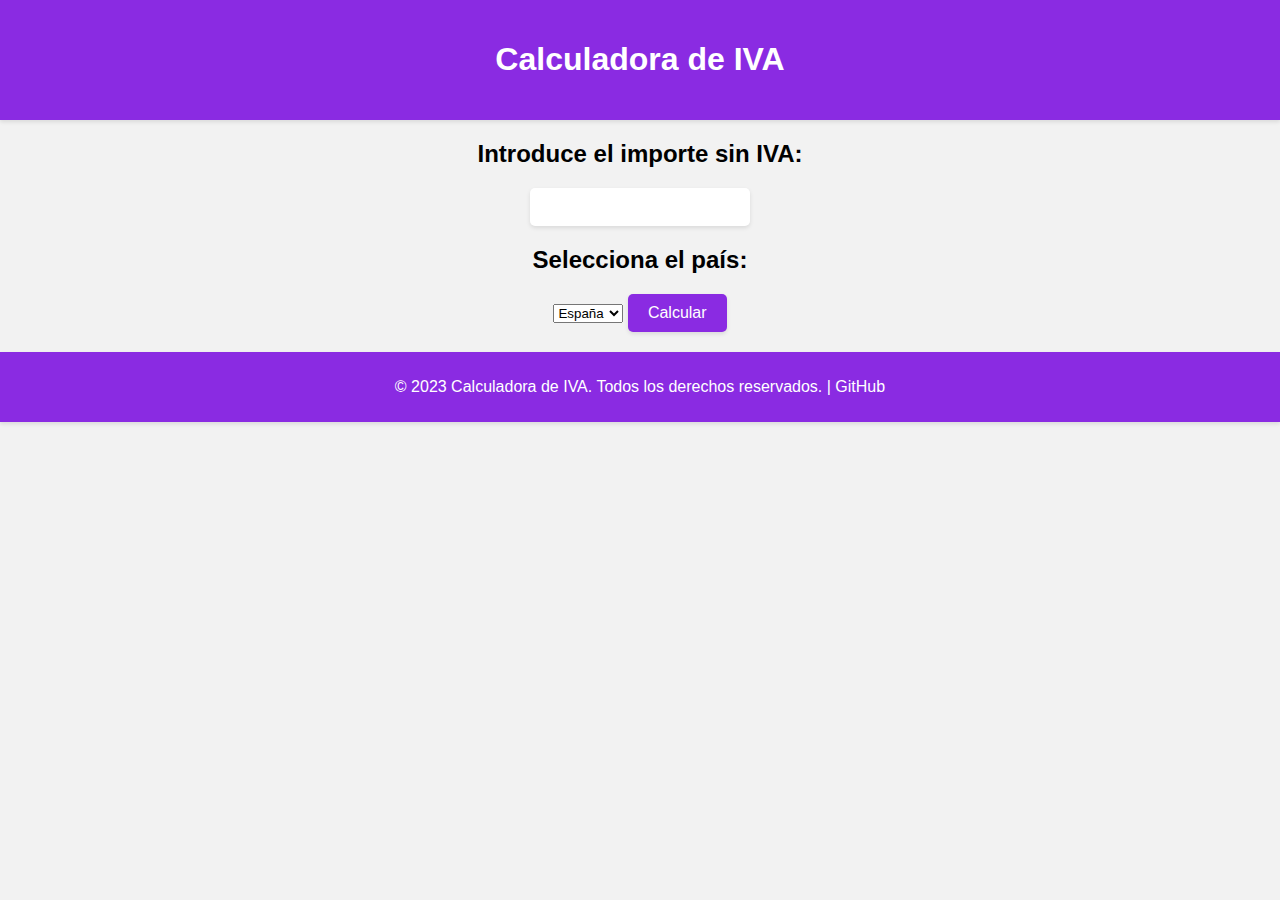
==== CalculadoraIVA.HTML @ 0ce413b6 "Calculadora IVA" ====
<!DOCTYPE html>
<html>
<head>
    <meta charset="UTF-8">
    <meta name="viewport" content="width=device-width, initial-scale=1.0">
    <title>Calculadora de IVA</title>
    <link rel="stylesheet" type="text/css" href="styles.css">
</head>
<body>
    <header>
        <h1>Calculadora de IVA</h1>
    </header>

    <section>
        <h2>Introduce el importe sin IVA:</h2>
        <input type="number" id="importe" step="0.01">
        
        <h2>Selecciona el país:</h2>
        <select id="pais">
            <option value="espana">España</option>
            <option value="andorra">Andorra</option>
        </select>

        <button onclick="calcularIVA()">Calcular</button>
    </section>

    <section id="resultado" style="display: none;">
        <h2>Resultado:</h2>
        <p id="importe-iva"></p>
    </section>

    <footer>
        <p>© 2023 Calculadora de IVA. Todos los derechos reservados. | <a href="https://github.com/ManuelJimena/ManuelJimena">GitHub</a></p>
    </footer>

    <script src="script.js"></script>
</body>
</html>
---- styles.css ----
body {
  font-family: Arial, sans-serif; /* Se establece la fuente para el texto del cuerpo del documento */
  margin: 0; /* Se elimina el margen exterior del cuerpo del documento */
  padding: 0; /* Se elimina el relleno del cuerpo del documento */
  background-color: #f2f2f2; /* Se establece el color de fondo del cuerpo del documento */
}

header {
  background-color: #8a2be2; /* Se establece el color de fondo del encabezado */
  color: #fff; /* Se establece el color del texto del encabezado */
  padding: 20px; /* Se establece el relleno interno del encabezado */
  text-align: center; /* Se centra el contenido del encabezado */
  box-shadow: 0 2px 4px rgba(0, 0, 0, 0.1); /* Se agrega una sombra al encabezado */
}

section {
  margin: 20px; /* Se establece el margen exterior de las secciones */
  text-align: center; /* Se centra el contenido de las secciones */
}

input[type="number"] {
  padding: 10px; /* Se establece el relleno interno del campo de entrada numérica */
  width: 200px; /* Se establece el ancho del campo de entrada numérica */
  border: none; /* Se elimina el borde del campo de entrada numérica */
  border-radius: 5px; /* Se establece el radio de borde del campo de entrada numérica */
  font-size: 16px; /* Se establece el tamaño de fuente del campo de entrada numérica */
  box-shadow: 0 2px 4px rgba(0, 0, 0, 0.1); /* Se agrega una sombra al campo de entrada numérica */
}

button {
  padding: 10px 20px; /* Se establece el relleno interno del botón */
  background-color: #8a2be2; /* Se establece el color de fondo del botón */
  color: #fff; /* Se establece el color del texto del botón */
  border: none; /* Se elimina el borde del botón */
  border-radius: 5px; /* Se establece el radio de borde del botón */
  font-size: 16px; /* Se establece el tamaño de fuente del botón */
  cursor: pointer; /* Se cambia el cursor al pasar sobre el botón */
  box-shadow: 0 2px 4px rgba(0, 0, 0, 0.1); /* Se agrega una sombra al botón */
  transition: background-color 0.3s ease; /* Se agrega una transición suave para el cambio de color de fondo del botón */
}

button:hover {
  background-color: #6c1cbb; /* Se establece el color de fondo del botón al pasar sobre él */
}

#resultado {
  display: none; /* Se oculta el elemento con id 'resultado' */
}

#resultado p {
  font-size: 20px; /* Se establece el tamaño de fuente del párrafo dentro de 'resultado' */
  color: #8a2be2;
  margin-top: 10px;
}

footer {
  background-color: #8a2be2;
  color: #fff;
  padding: 10px;
  text-align: center;
  box-shadow: 0 2px 4px rgba(0, 0, 0, 0.1);
}

footer a {
  color: #fff;
  text-decoration: none;
  transition: color 0.3s ease;
}

footer a:hover {
  color: #e6e6e6;
}
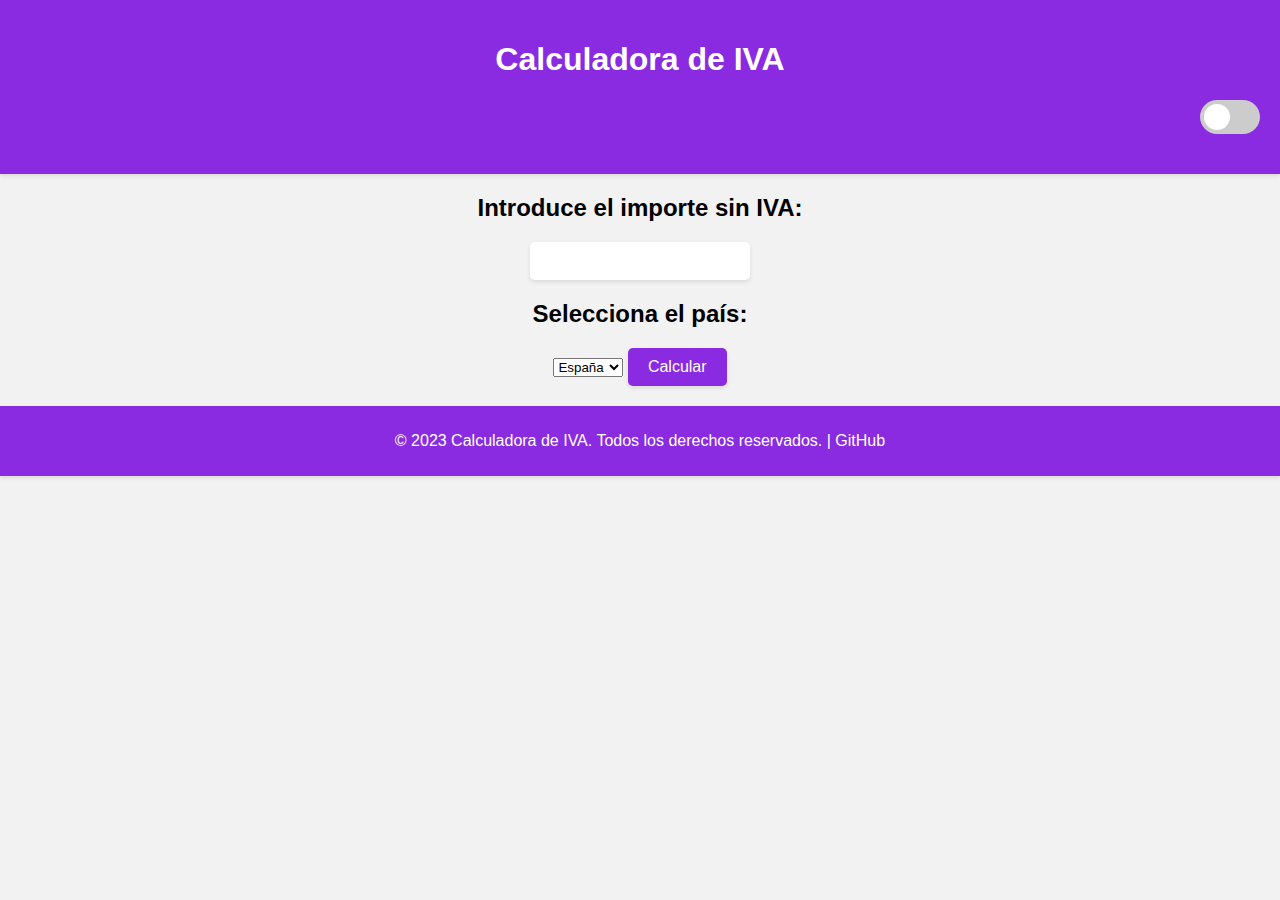
==== commit aed78866: "refact modo claro/oscuro" ====
--- a/CalculadoraIVA.HTML
+++ b/CalculadoraIVA.HTML
@@ -1,20 +1,28 @@
 <!DOCTYPE html>
 <html>
+
 <head>
     <meta charset="UTF-8">
     <meta name="viewport" content="width=device-width, initial-scale=1.0">
     <title>Calculadora de IVA</title>
     <link rel="stylesheet" type="text/css" href="styles.css">
 </head>
+
 <body>
     <header>
         <h1>Calculadora de IVA</h1>
+        <div class="theme-switch-wrapper">
+            <label class="theme-switch" for="checkbox">
+                <input type="checkbox" id="checkbox" />
+                <div class="slider round"></div>
+            </label>
+        </div>
     </header>
 
     <section>
         <h2>Introduce el importe sin IVA:</h2>
         <input type="number" id="importe" step="0.01">
-        
+
         <h2>Selecciona el país:</h2>
         <select id="pais">
             <option value="espana">España</option>
@@ -35,4 +43,5 @@
 
     <script src="script.js"></script>
 </body>
-</html>+
+</html>
--- a/styles.css
+++ b/styles.css
@@ -1,54 +1,110 @@
 body {
-  font-family: Arial, sans-serif; /* Se establece la fuente para el texto del cuerpo del documento */
-  margin: 0; /* Se elimina el margen exterior del cuerpo del documento */
-  padding: 0; /* Se elimina el relleno del cuerpo del documento */
-  background-color: #f2f2f2; /* Se establece el color de fondo del cuerpo del documento */
+  font-family: Arial, sans-serif;
+  margin: 0;
+  padding: 0;
+  background-color: #f2f2f2;
 }
 
 header {
-  background-color: #8a2be2; /* Se establece el color de fondo del encabezado */
-  color: #fff; /* Se establece el color del texto del encabezado */
-  padding: 20px; /* Se establece el relleno interno del encabezado */
-  text-align: center; /* Se centra el contenido del encabezado */
-  box-shadow: 0 2px 4px rgba(0, 0, 0, 0.1); /* Se agrega una sombra al encabezado */
+  background-color: #8a2be2;
+  color: #fff;
+  padding: 20px;
+  text-align: center;
+  box-shadow: 0 2px 4px rgba(0, 0, 0, 0.1);
 }
 
 section {
-  margin: 20px; /* Se establece el margen exterior de las secciones */
-  text-align: center; /* Se centra el contenido de las secciones */
+  margin: 20px;
+  text-align: center;
 }
 
 input[type="number"] {
-  padding: 10px; /* Se establece el relleno interno del campo de entrada numérica */
-  width: 200px; /* Se establece el ancho del campo de entrada numérica */
-  border: none; /* Se elimina el borde del campo de entrada numérica */
-  border-radius: 5px; /* Se establece el radio de borde del campo de entrada numérica */
-  font-size: 16px; /* Se establece el tamaño de fuente del campo de entrada numérica */
-  box-shadow: 0 2px 4px rgba(0, 0, 0, 0.1); /* Se agrega una sombra al campo de entrada numérica */
+  padding: 10px;
+  width: 200px;
+  border: none;
+  border-radius: 5px;
+  font-size: 16px;
+  box-shadow: 0 2px 4px rgba(0, 0, 0, 0.1);
+}
+
+.theme-switch-wrapper {
+  display: flex;
+  align-items: center;
+  justify-content: flex-end;
+  margin: 20px 0;
+}
+
+.theme-switch {
+  display: inline-block;
+  height: 34px;
+  position: relative;
+  width: 60px;
+}
+
+.theme-switch input {
+  display: none;
+}
+
+.slider {
+  background-color: #ccc;
+  bottom: 0;
+  cursor: pointer;
+  left: 0;
+  position: absolute;
+  right: 0;
+  top: 0;
+  transition: .4s;
+}
+
+.slider:before {
+  background-color: #fff;
+  bottom: 4px;
+  content: "";
+  height: 26px;
+  left: 4px;
+  position: absolute;
+  transition: .4s;
+  width: 26px;
+}
+
+input:checked + .slider {
+  background-color: #c4c4c4;
+}
+
+input:checked + .slider:before {
+  transform: translateX(26px);
+}
+
+.slider.round {
+  border-radius: 34px;
+}
+
+.slider.round:before {
+  border-radius: 50%;
 }
 
 button {
-  padding: 10px 20px; /* Se establece el relleno interno del botón */
-  background-color: #8a2be2; /* Se establece el color de fondo del botón */
-  color: #fff; /* Se establece el color del texto del botón */
-  border: none; /* Se elimina el borde del botón */
-  border-radius: 5px; /* Se establece el radio de borde del botón */
-  font-size: 16px; /* Se establece el tamaño de fuente del botón */
-  cursor: pointer; /* Se cambia el cursor al pasar sobre el botón */
-  box-shadow: 0 2px 4px rgba(0, 0, 0, 0.1); /* Se agrega una sombra al botón */
-  transition: background-color 0.3s ease; /* Se agrega una transición suave para el cambio de color de fondo del botón */
+  padding: 10px 20px;
+  background-color: #8a2be2;
+  color: #fff;
+  border: none;
+  border-radius: 5px;
+  font-size: 16px;
+  cursor: pointer;
+  box-shadow: 0 2px 4px rgba(0, 0, 0, 0.1);
+  transition: background-color 0.3s ease;
 }
 
 button:hover {
-  background-color: #6c1cbb; /* Se establece el color de fondo del botón al pasar sobre él */
+  background-color: #6c1cbb;
 }
 
 #resultado {
-  display: none; /* Se oculta el elemento con id 'resultado' */
+  display: none;
 }
 
 #resultado p {
-  font-size: 20px; /* Se establece el tamaño de fuente del párrafo dentro de 'resultado' */
+  font-size: 20px;
   color: #8a2be2;
   margin-top: 10px;
 }
@@ -69,4 +125,30 @@
 
 footer a:hover {
   color: #e6e6e6;
-}+}
+
+.dark {
+  background-color: #333;
+  color: #fff;
+}
+
+.dark header {
+  background-color: #888888;
+}
+
+.dark input[type="number"] {
+  background-color: #444;
+  color: #fff;
+}
+
+.dark button {
+  background-color: #888888;
+}
+
+.dark #resultado p {
+  color: #fff;
+}
+
+.dark footer {
+  background-color: #888888;
+}
